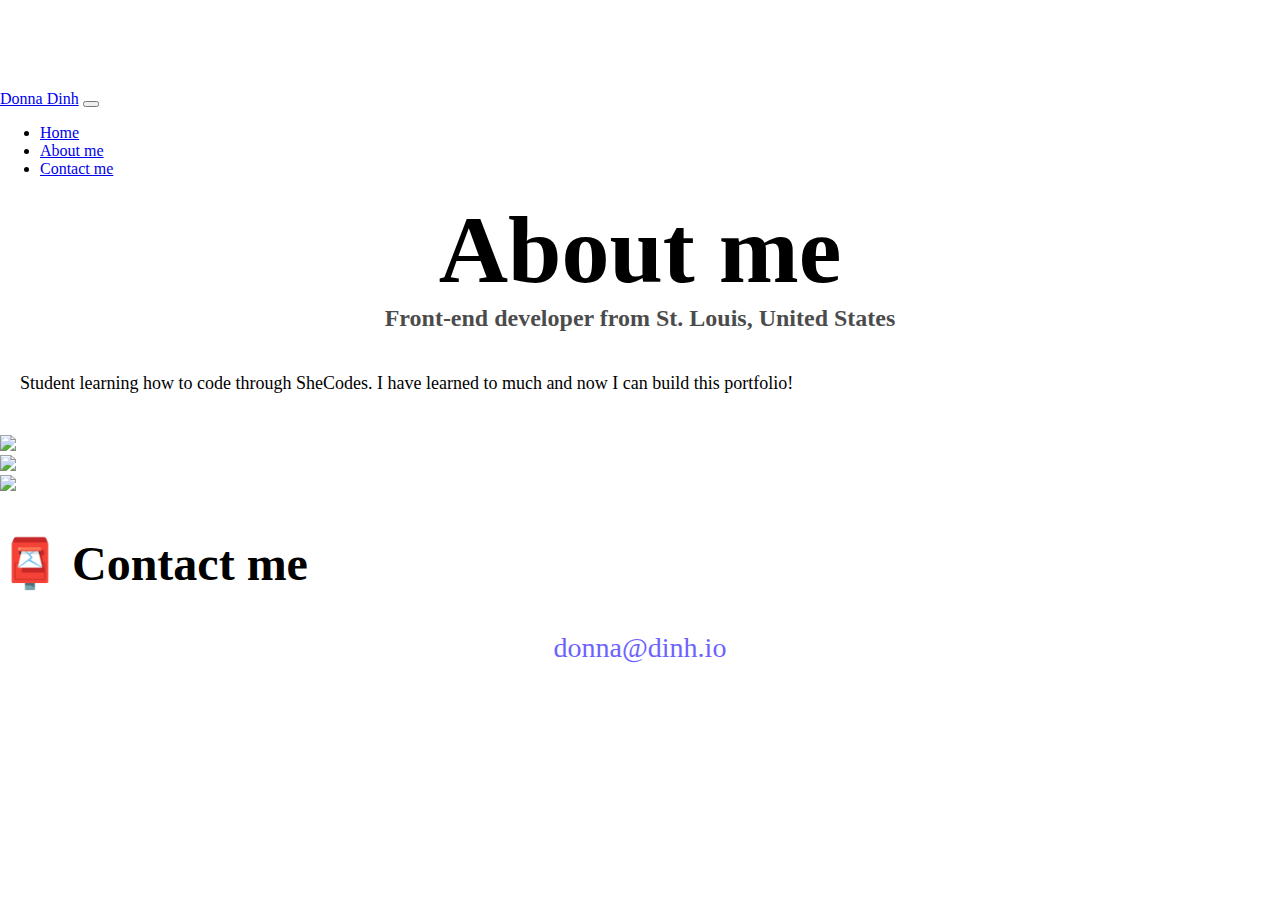
==== about.html @ 36629c9d "adding foundation" ====
<!DOCTYPE html>
<html lang="en">
  <head>
    <meta charset="UTF-8" />
    <meta http-equiv="X-UA-Compatible" content="IE=edge" />
    <meta name="viewport" content="width=device-width, initial-scale=1.0" />
    <link
      href="https://cdn.jsdelivr.net/npm/bootstrap@5.1.3/dist/css/bootstrap.min.css"
      rel="stylesheet"
      integrity="sha384-1BmE4kWBq78iYhFldvKuhfTAU6auU8tT94WrHftjDbrCEXSU1oBoqyl2QvZ6jIW3"
      crossorigin="anonymous"
    />
    <link rel="stylesheet" href="style.css" />
    <script
      src="https://cdn.jsdelivr.net/npm/bootstrap@5.1.3/dist/js/bootstrap.bundle.min.js"
      integrity="sha384-ka7Sk0Gln4gmtz2MlQnikT1wXgYsOg+OMhuP+IlRH9sENBO0LRn5q+8nbTov4+1p"
      crossorigin="anonymous"
    ></script>
    <title>About Donna</title>
  </head>
  <body>
    <div class="body">
    <nav class="navbar navbar-expand-lg navbar-light bg-light fixed-top">
      <div class="container-fluid">
        <a class="navbar-brand" href="#">Donna Dinh</a>
        <button
          class="navbar-toggler"
          type="button"
          data-bs-toggle="collapse"
          data-bs-target="#navbarNav"
          aria-controls="navbarNav"
          aria-expanded="false"
          aria-label="Toggle navigation"
        >
          <span class="navbar-toggler-icon"></span>
        </button>
        <div class="collapse navbar-collapse" id="navbarNav">
          <ul class="navbar-nav">
            <li class="nav-item">
              <a class="nav-link" aria-current="page" href="index.html">Home</a>
            </li>
            <li class="nav-item">
              <a class="nav-link active" href="#">About me</a>
            </li>
            <li class="nav-item">
              <a class="nav-link" href="about.html#contact">Contact me</a>
            </li>
          </ul>
        </div>
      </div>
    </nav>
    <h1>About me</h1>
    <h3>Front-end developer from St. Louis, United States</h3>
    <div class="about-paragraphs text-center">
      <p>Student learning how to code through SheCodes. I have learned to much and now I can build this portfolio!</p>
    </div>
<div>
  <div class="container">
    <div class="row">
      <div class="col-sm-4">
  <img src="images/yoga.png" class="otherYoga img-fluid p-2 shadow rounded"></div>
  <div class="col-sm-4">
  <img src="images/weather.png" class="otherWeather img-fluid p-2 shadow rounded"></div>
  <div class="col-sm-4">
  <img src="images/yogurt.png" class="otherYogurt img-fluid p-2 shadow rounded">
  </div>
</div>
</div>
    <div id="contact" class="mt-5">
      <h2>📮 Contact me</h2>
      <a href="mailto:[email]" class="email-link"> donna@dinh.io </a>
    </div>
  </div>
  </body>
</html>
---- style.css ----
:root {
  --primary-color: #6c63ff;
  --secondary-color: #f5f2fe;
  --box-shadow: 0 5px 10px rgba(0, 0, 0, 0.3);
}

body {
  margin: 90px auto;
}

h1,
h3 {
  text-align: center;
  margin: 0;
}

h1 {
  font-size: 96px;
}

h2 {
  font-size: 48px;
}

h3 {
  font-size: 24px;
  opacity: 0.7;
}

p {
  padding: 20px;
  border-radius: 4px;
  font-size: 18px;
  line-height: 1.5;
}

.navigation-links {
  display: flex;
  margin-top: 40px;
  justify-content: center;
}

.navigation-links a,
.primary-link {
  margin: 20px;
  border-radius: 4px;
  padding: 20px 15px;
  text-decoration: none;
  text-transform: capitalize;
}

.contact-link,
.primary-link {
  background: var(--primary-color);
  box-shadow: var(--box-shadow);
  color: white;
}

.about-link {
  color: var(--primary-color);
  border: 1px solid var(--primary-color);
}

.homepage-link {
  color: var(--primary-color);
  text-align: center;
  display: block;
}

.email-link {
  display: flex;
  justify-content: center;
  color: var(--primary-color);
  font-size: 28px;
  text-decoration: none;
}

.email-link:hover {
  text-decoration: underline;
}
@media (max-width: 576px) {
  .yoga,
  .weather,
  .yogurt {
    display: none;
  }
  h1 {
    font-size: 50px;
  }
  h2 {
    font-size: 35px;
    text-align: center;
  }
  .primary-link {
    display: block;
    text-align: center;
  }
  p {
    text-align: center;
  }
  .otherYoga,
  .otherWeather,
  .otherYogurt {
    margin: 12px 0;
  }
}
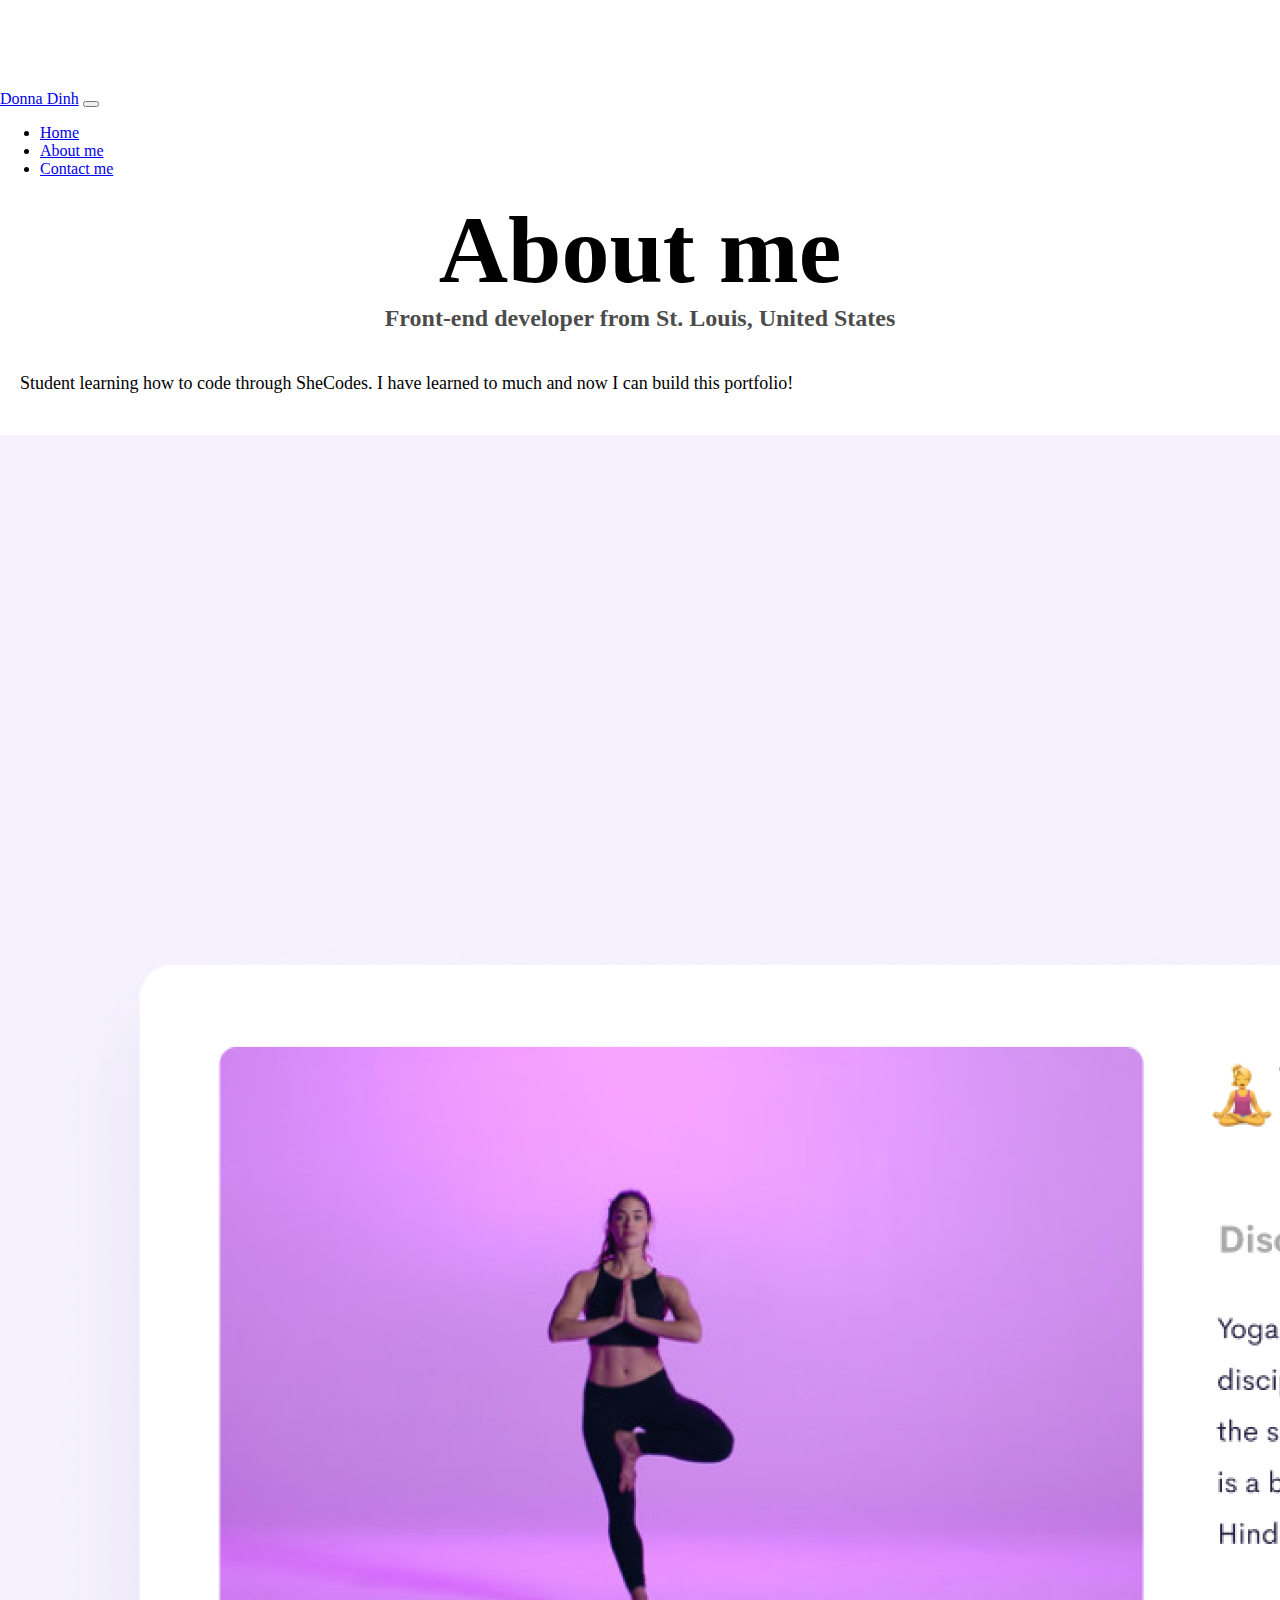
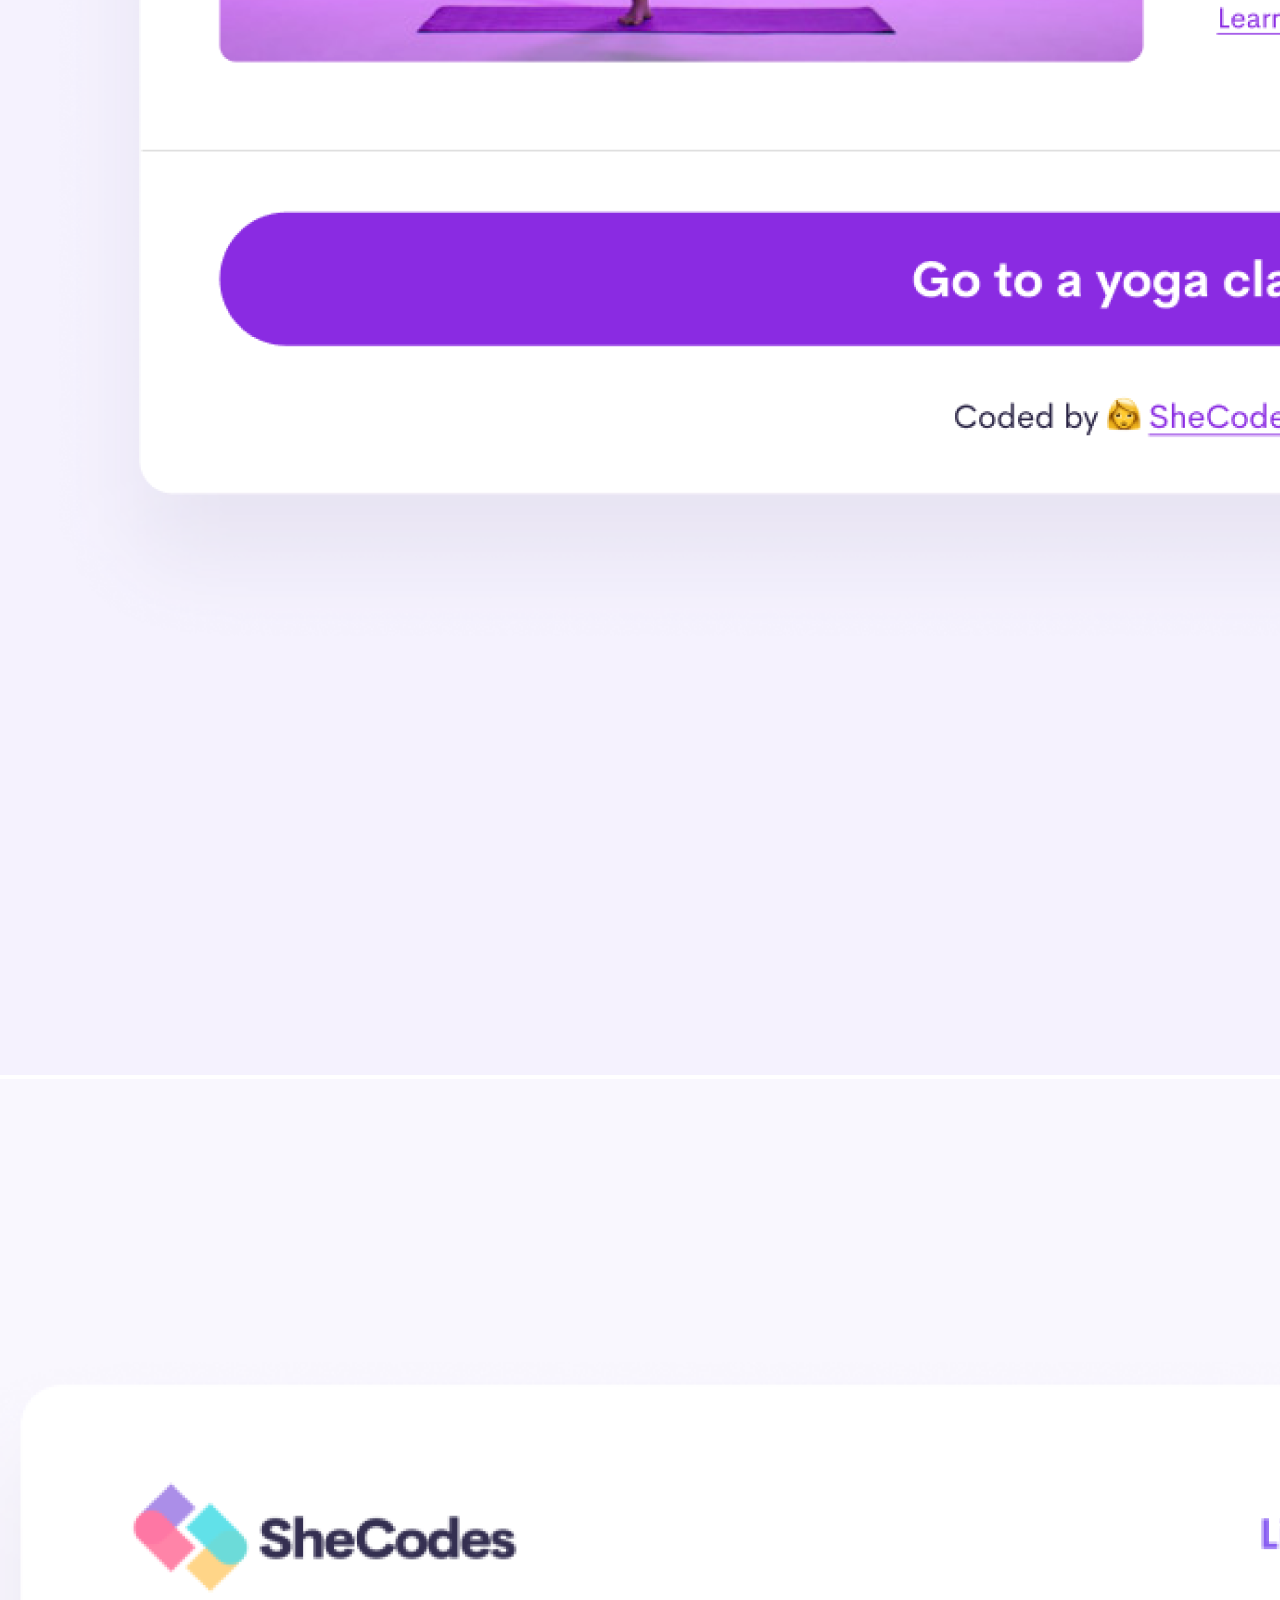
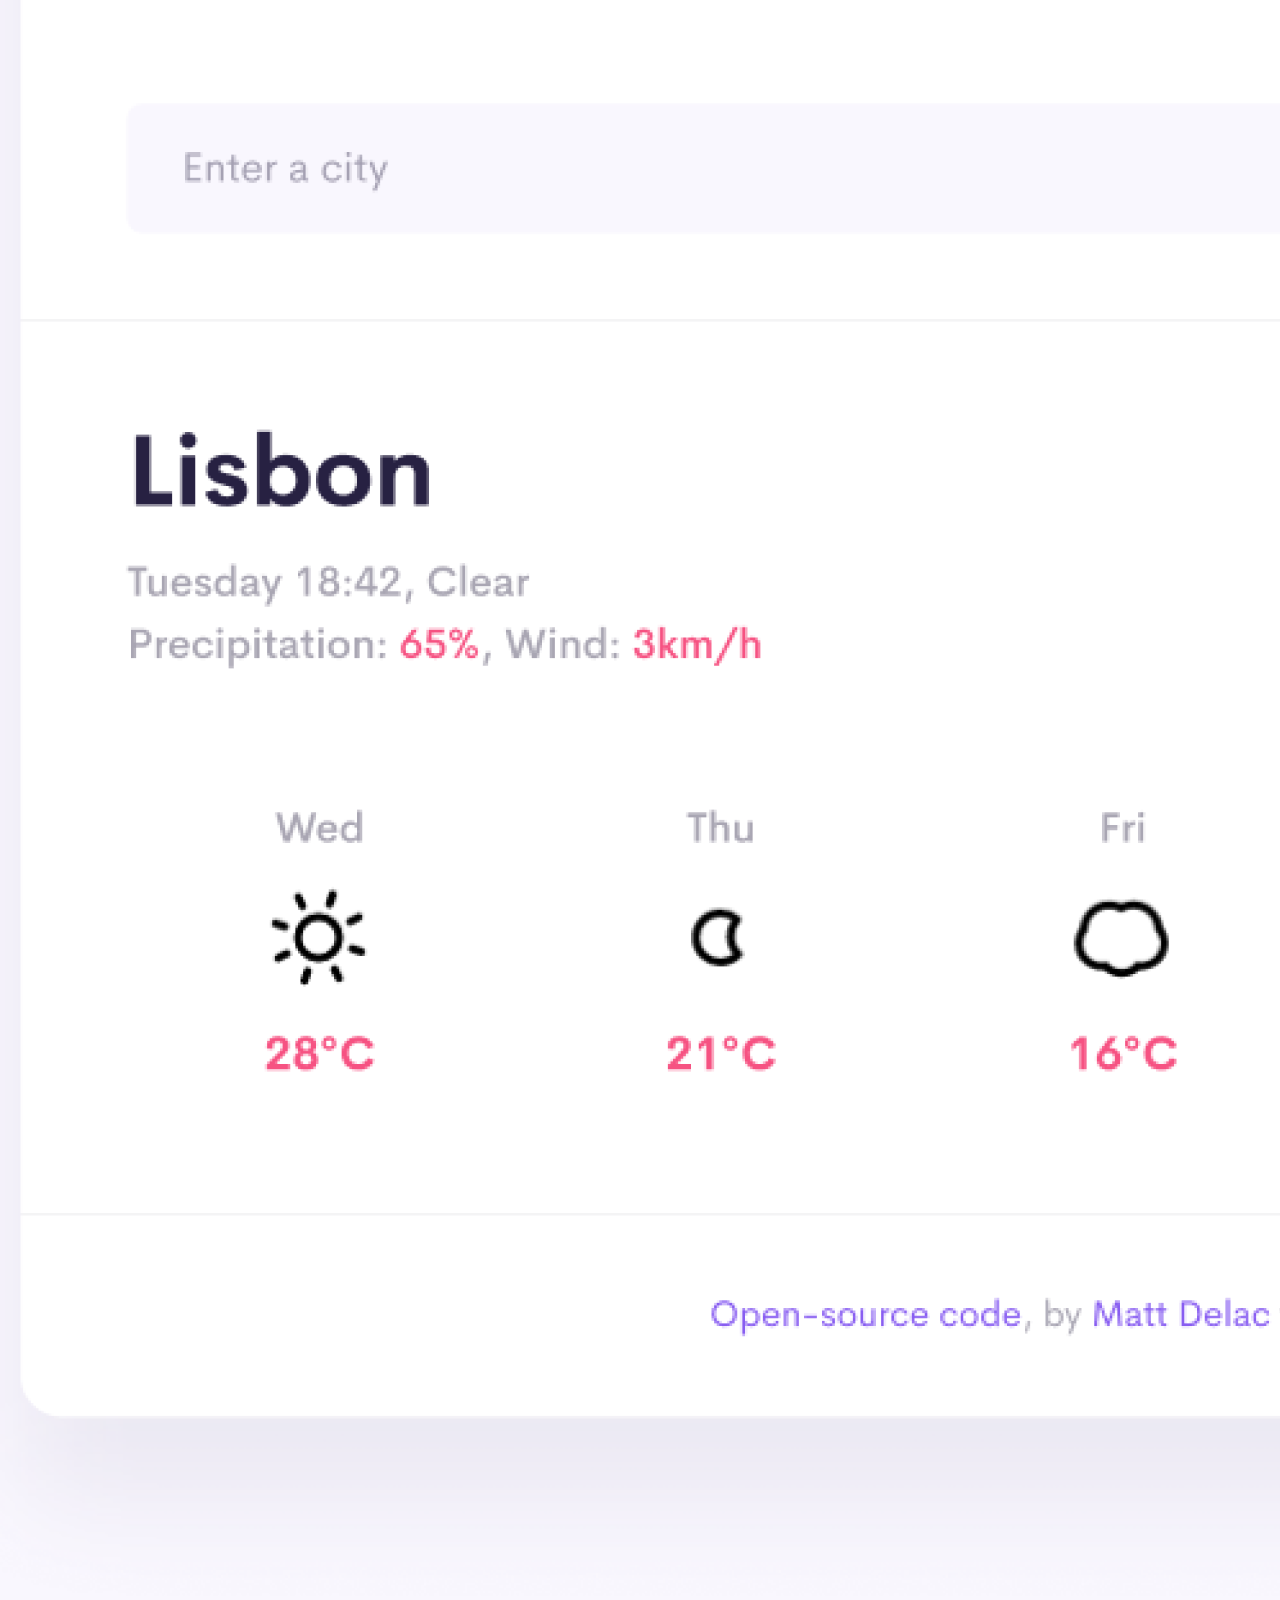
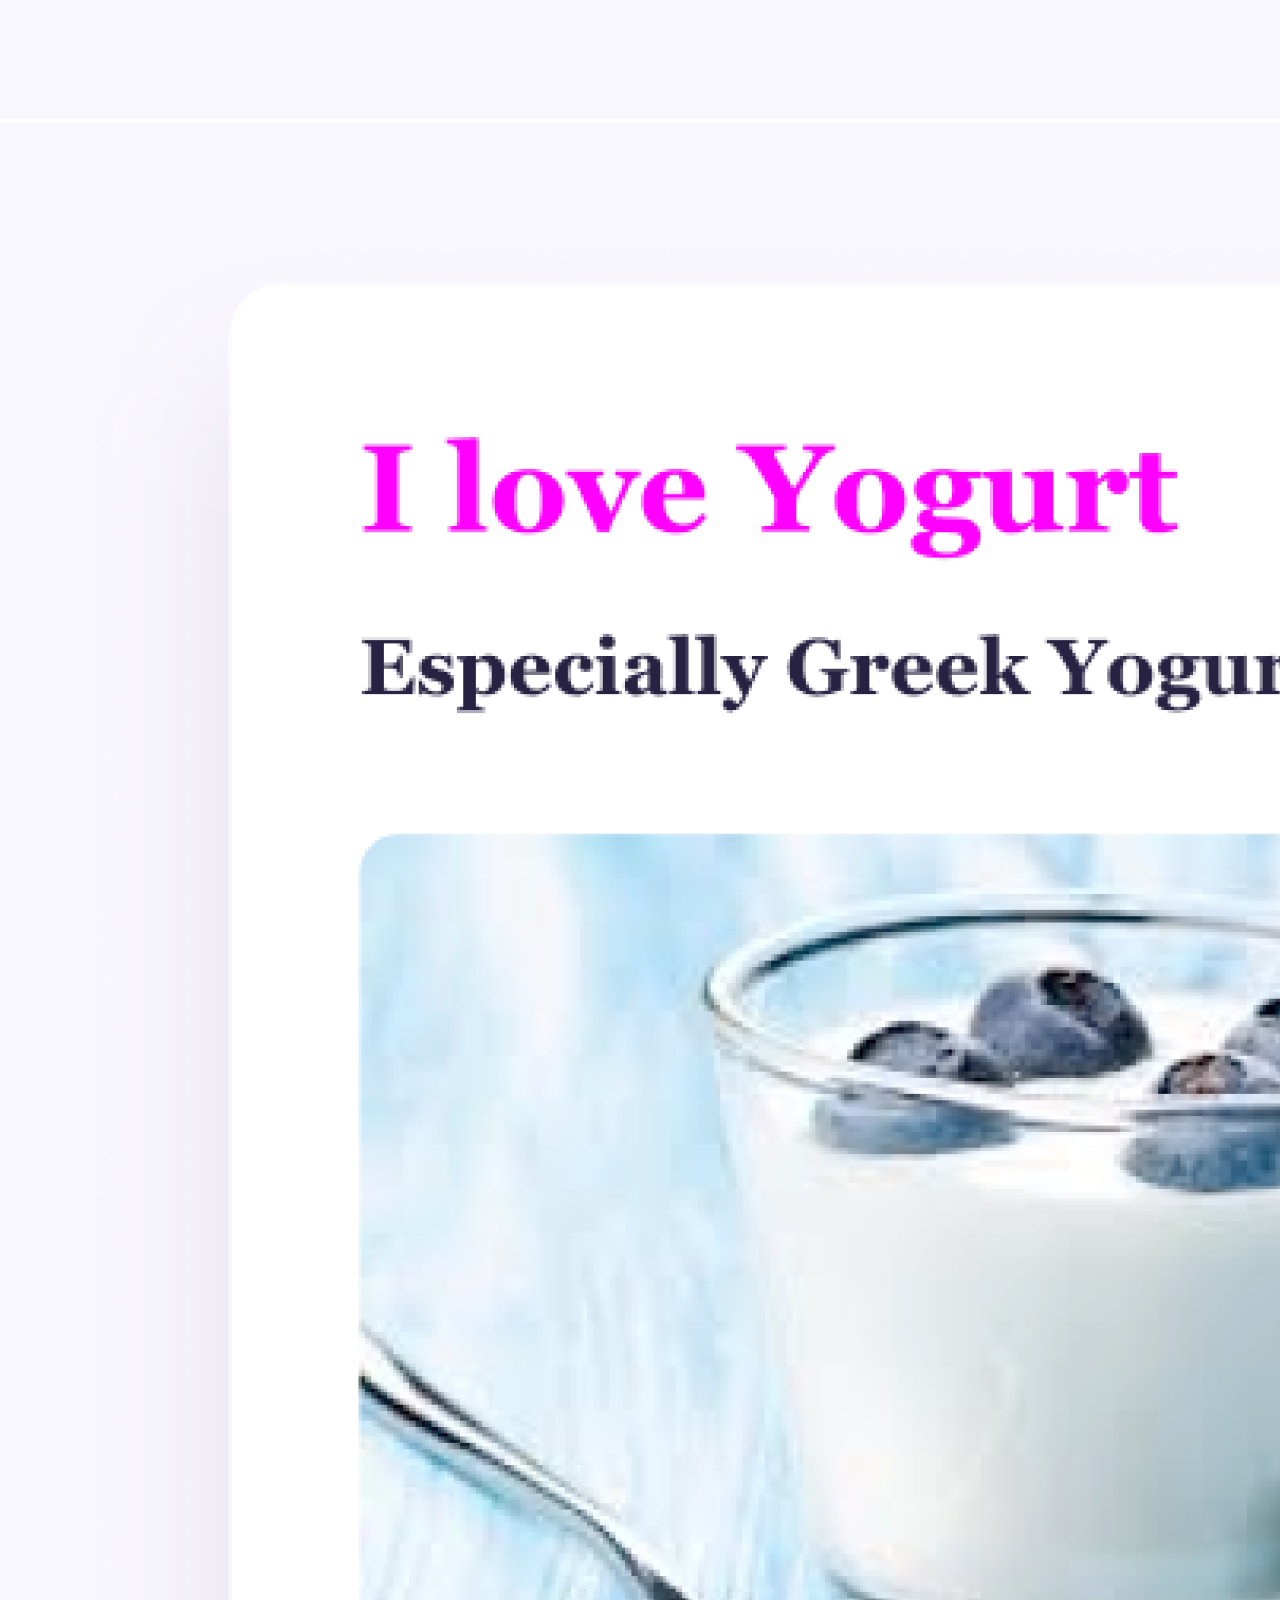
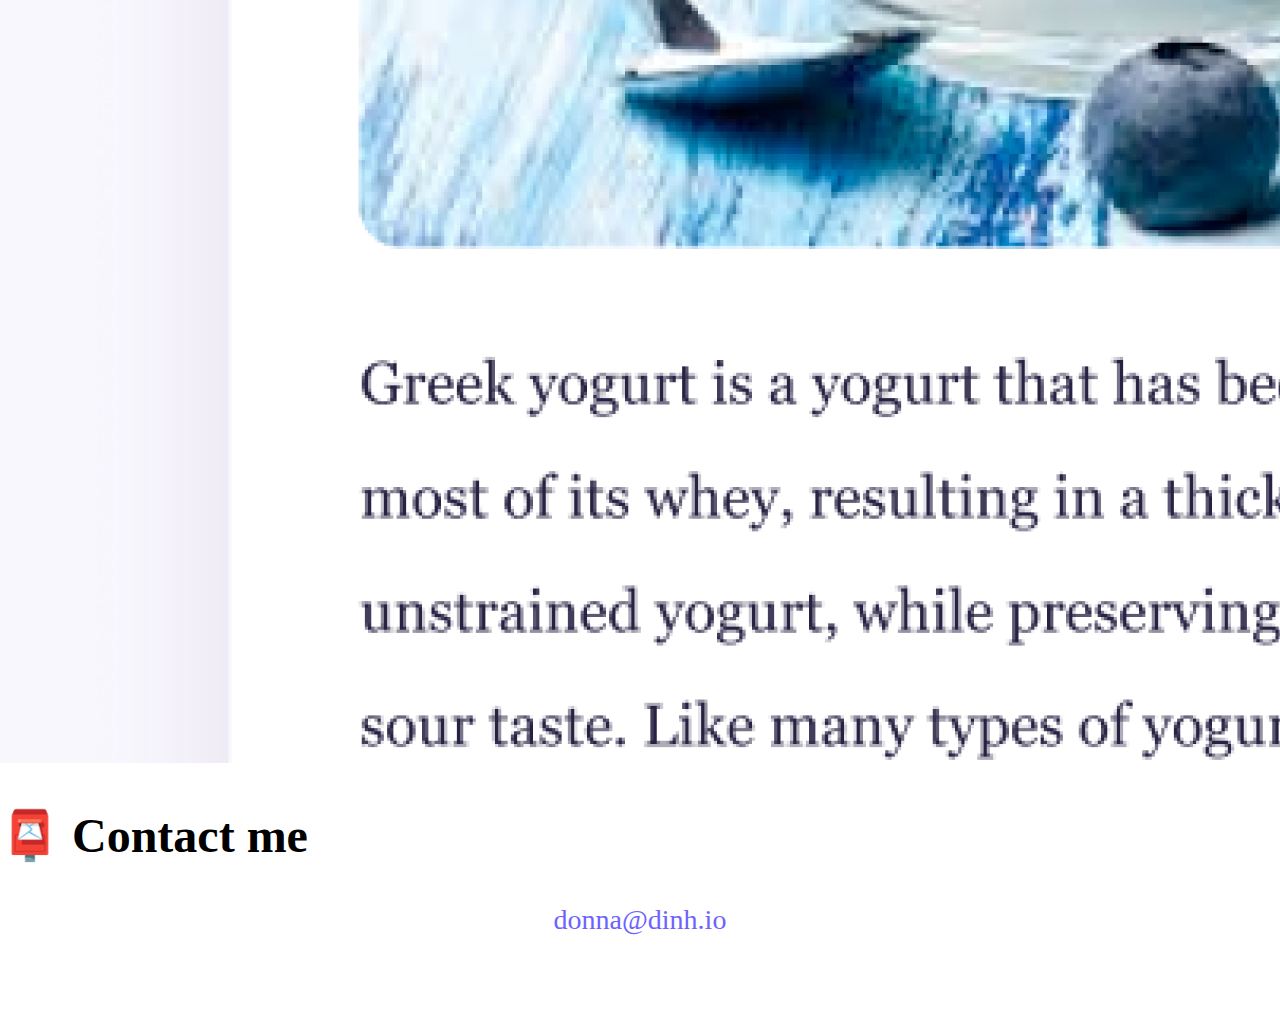
==== commit 7f260447: "images and page title" ====
--- a/about.html
+++ b/about.html
@@ -16,7 +16,7 @@
       integrity="sha384-ka7Sk0Gln4gmtz2MlQnikT1wXgYsOg+OMhuP+IlRH9sENBO0LRn5q+8nbTov4+1p"
       crossorigin="anonymous"
     ></script>
-    <title>About Donna</title>
+    <title>Front-end developer: Donna Dinh</title>
   </head>
   <body>
     <div class="body">
